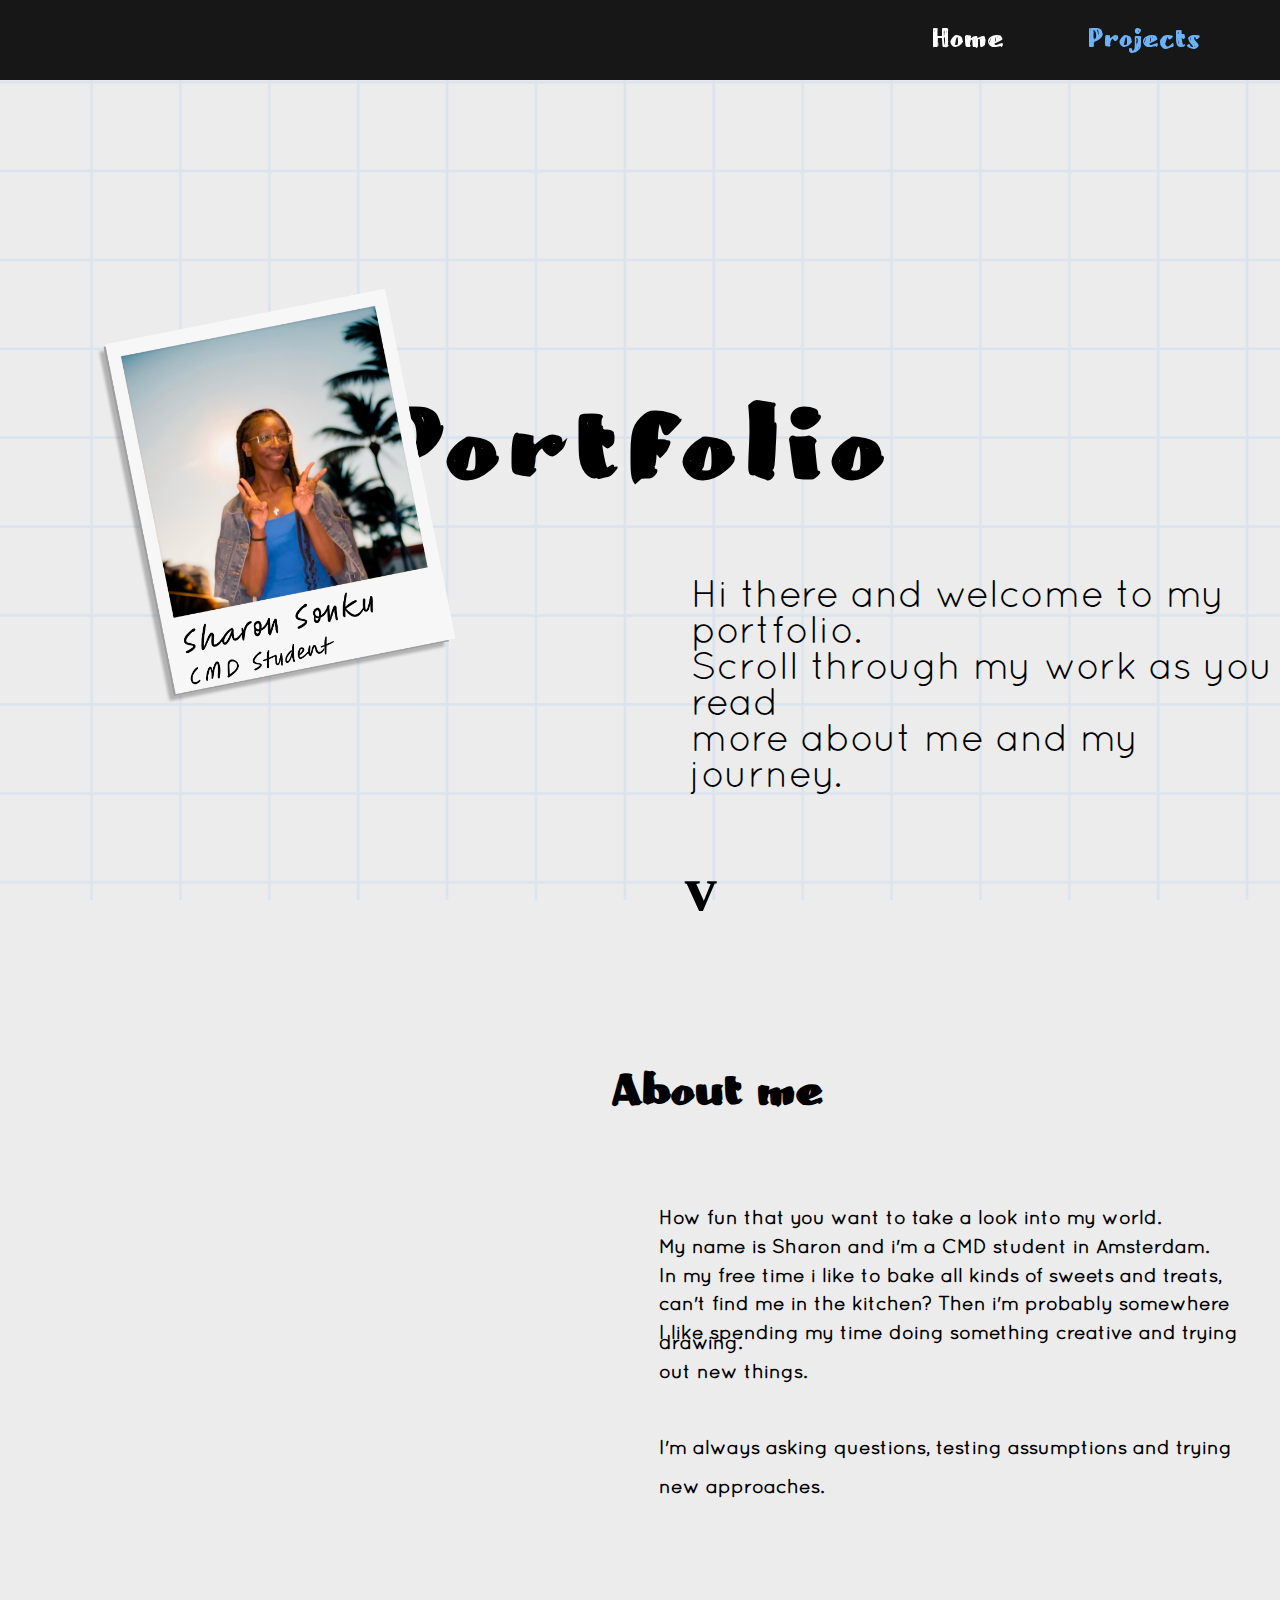
==== index.html @ 10f20e53 "Add files via upload" ====
<!DOCTYPE html>
<html lang="en">

<head>
    <meta charset="UTF-8">
    <meta name="viewport" content="width=device-width, initial-scale=1.0">
    <title>potrfolio-home</title>
    <link rel="stylesheet" href="style.css">
</head>

<body>
    <header>
        <nav>
            <ul>
                <li><a href="index.html" class="active">Home</a></li>
                <li><a href="myProjects.html">Projects</a></li>
            </ul>
        </nav>
    </header>

    <div class="intro">
        <h1>Portfolio</h1>
        <img src="illustrations/me.png" alt="">
        <div class="box">
            <p>Hi there and welcome to my portfolio.</p>
            <p>Scroll through my work as you read</p>
            <p>more about me and my journey.</p>
        </div>
    </div>


    <section class="aboutMe">
        <div class="left">
        <h2>About me</h2>      
        <img src="illustrations/taart.png" alt="">
        <img src="illustrations/tekeningen.png" alt="">
    </div>

    <div class="right">

<p> How fun that you want to take a look into my world. </p>
    <p>My name is Sharon and i'm a CMD student in Amsterdam.</p>
 <p>In my free time i like to bake all kinds of sweets and treats, </p>
<p>can't find me in the kitchen? Then i'm probably somewhere drawing.</p>
<p>I like spending my time doing something creative and trying out new things.</p>
<p> I'm always asking questions, testing assumptions and trying new approaches.</p>
</div>
    </section>


</section>


    <script src="javascript/main.js"></script>
</body>

</html>
---- style.css ----
@font-face {
    font-family: font1_0;
    src: url(fonts/font1_2/Quicksand_Bold.otf);
}

@font-face {
    font-family: font1_1;
    src: url(fonts/font1_2/Quicksand_Book.otf);
}


@font-face {
    font-family: font2;
    src: url(fonts/font2/cCaesarSalad.ttf);
}

* {
    margin: 0%;
    box-sizing: border-box;
}

header {
    left: 0em;
    width: 100vw;
    position: fixed;
    height: 5em;
    justify-content: right;
    align-items: center;
    display: flex;
    top: 0em;
    z-index: 999;
    background-color: rgba(0, 0, 0, 0.9)
}

nav ul li {
    list-style: none;
    display: inline-block;
    padding-right: 5em;
}

nav ul li a {
    font-family: font2;
    font-size: 1.6em;
    color: rgb(108, 179, 254);
    text-decoration: none;
}

nav ul li a.active {
    color: rgb(255, 255, 255);
}

a:hover {
    color: rgb(255, 255, 255);
    transition: 0.1s;
}

h1,
h2 {
    font-family: font2;
}

p {
    font-family: font1_1;
}

/*End of header and beginning intro*/
.intro {
    background-image: url(illustrations/bg.png);
    background-size: cover;
    background-repeat: no-repeat;
    width: 100vw;
    height: 100vh;
    align-content: center;
    justify-items: center;
    padding: 1em;
}

.intro img {
    width: 22.5em;
    height: 26em;
    position: absolute;
    top: 18em;
    left: 6em;
}

h1 {
    letter-spacing: .1em;
    font-size: 6em;
    text-align: center;
}

.box {
    font-size: 2.4em;
    transform: translateY(2em);

    width: fit-content;
    position: absolute;
    left: 18em;
}

.intro::before {
    animation: bounce 1.5s ease-out infinite;
    bottom: -.4em;
    font-family: fantasy;
    font-weight: bold;
    font-size: 4em;
    content: 'v';
    left: 10.7em;
    position: absolute;
    text-align: center;
}

@keyframes bounce {
    50% {
        transform: translateY(-.4em);
    }
}

/*End of intro and beginning about me*/

body {
    background-color: #edecec;
    height: 100vh;
}

.aboutMe {
    align-items: center;
    display: flex;
    width: 100vw;
    height: 100vh;
    display: grid;
    grid-template-columns: repeat(2, 1fr);
    display: flex;
}

.left {
    width: 50vw;
    padding: 1em;
}

.right {
    width: 50vw;
    height: 80vh;
    font-size: 1.2em;
    background-image: url(illustrations/bg.png);
    background-size: cover;
    justify-content: center;
    background-repeat: no-repeat;
    padding-right: 4em;
}

.right p {
    position: absolute;
    transform: translateY(10em);
    font-weight: bold;
    line-height: 2em;
    padding: 1em;
    text-align: left;
}

.right p:nth-child(2) {
    transform: translateY(11.5em);
}

.right p:nth-child(3) {
    transform: translateY(13em);
}

.right p:nth-child(4) {
    transform: translateY(14.5em);
}

.right p:nth-child(5) {
    transform: translateY(16em);
}

.right p:nth-child(6) {
    transform: translateY(22em);
}



.left h2 {
    position: absolute;
    transform: translateY(3em);
    left: 14.2em;
    font-size: 2.7em;
}

.aboutMe img:nth-child(2) {
    width: 14em;
    height: 14em;
    position: relative;
    top: 24em;
    left: 30em;
    z-index: 1;
    transform: rotate(3deg);
}

.aboutMe img:nth-child(3) {
    width: 33em;
    height: 37em;
    position: relative;
    top: -7em;
    left: 1.2em;
}

/* End of about me and beginning of skils

.skill {
    width: 100vw;
    height: 25em;
    padding: 1em 1em;
    background-color: rgba(0, 0, 0, 0.922);
    color: #ffffff;
    font-size: 1.2em;
    padding-left: 1em;
}

.headerSkill {
    width: 100vw;
    margin-bottom: 2.5em;
    display: grid;
    place-items: center;
    text-align: center;
}

.headerSkill h2 span {
    color: rgb(108, 179, 254);
    font-size: 1.2em;
}

.skillMain {
    width: 100vw;

}

.skillMain p {
    transform: translateY(1em);
}

.skillMain .skillBar .infoSkill {
    display: flex;
    justify-content: space-between;
    padding: .6em 1.5em;
    width: 50vw;
}

.skillBar .bar {
    width: 50vw;
    height: .6em;
    position: relative;
    border-radius: 1em;
    margin-top: .2em;
    background-color: rgb(255, 255, 255);
}

.skillBar .bar span {
    width: 50%;
    height: 100%;
    position: absolute;
    border-radius: 1em;

    background-color: rgb(108, 179, 254);
}

.skillBar .bar .html {
    width: 95%;
    animation: html 3s;
}

@keyframes html {
    0% {
        width: 0%;
    }

    100% {
        width: 95%;
    }
}

.skillBar .bar .css {
    width: 87%;
    animation: css 3s;
}

@keyframes css {
    0% {
        width: 0%;
    }

    100% {
        width: 87%;
    }
}

.skillBar .bar .js {
    width: 60%;
    animation: js 3s;
}

@keyframes js {
    0% {
        width: 0%;
    }

    100% {
        width: 60%;
    }
}

.skillBar .bar .ill {
    width: 80%;
    animation: ill 3s;
}

@keyframes ill {
    0% {
        width: 0%;
    }

    100% {
        width: 80%;
    }
} */
/* Stijlen voor de slider en navigatie */
html, body {
    margin: 0;
    padding: 0;
    width: 100%;
    height: 100%;
    overflow: hidden;
}

.container {
    padding: 0;
    width: 100%;
    height: 100%;
    display: flex;
    justify-content: center;
    align-items: center;
    overflow: hidden;
}

.slider-images {
    position: relative;
    width: 100%;
    height: 100%;
    overflow: hidden;
}

.slider {
    display: flex;
    width: 100%;
    height: 100%;
    transition: transform 1s ease-in-out; /* Overgang van 1 seconde tussen slides */
}

.slider a {
    flex: 0 0 100%;
    display: flex;
    justify-content: center;
    align-items: center;
    height: 100%;
}

.slider img {
    max-width: 90em;
    max-height: 85em;
    object-fit: contain; /* Zorgt ervoor dat de afbeelding binnen de container past zonder vervorming */
}

.slider-nav {
    position: absolute;
    bottom: 15em;
    left: 50%;
    transform: translateX(-50%);
    display: flex;
}

.slider-nav a {
    width: 2em;
    height: 2em;
    margin: 0 5px;
    background-color: white;
    border-radius: 50%;
    display: block;
}

.slider-nav a.active {
    background-color: gray;
}
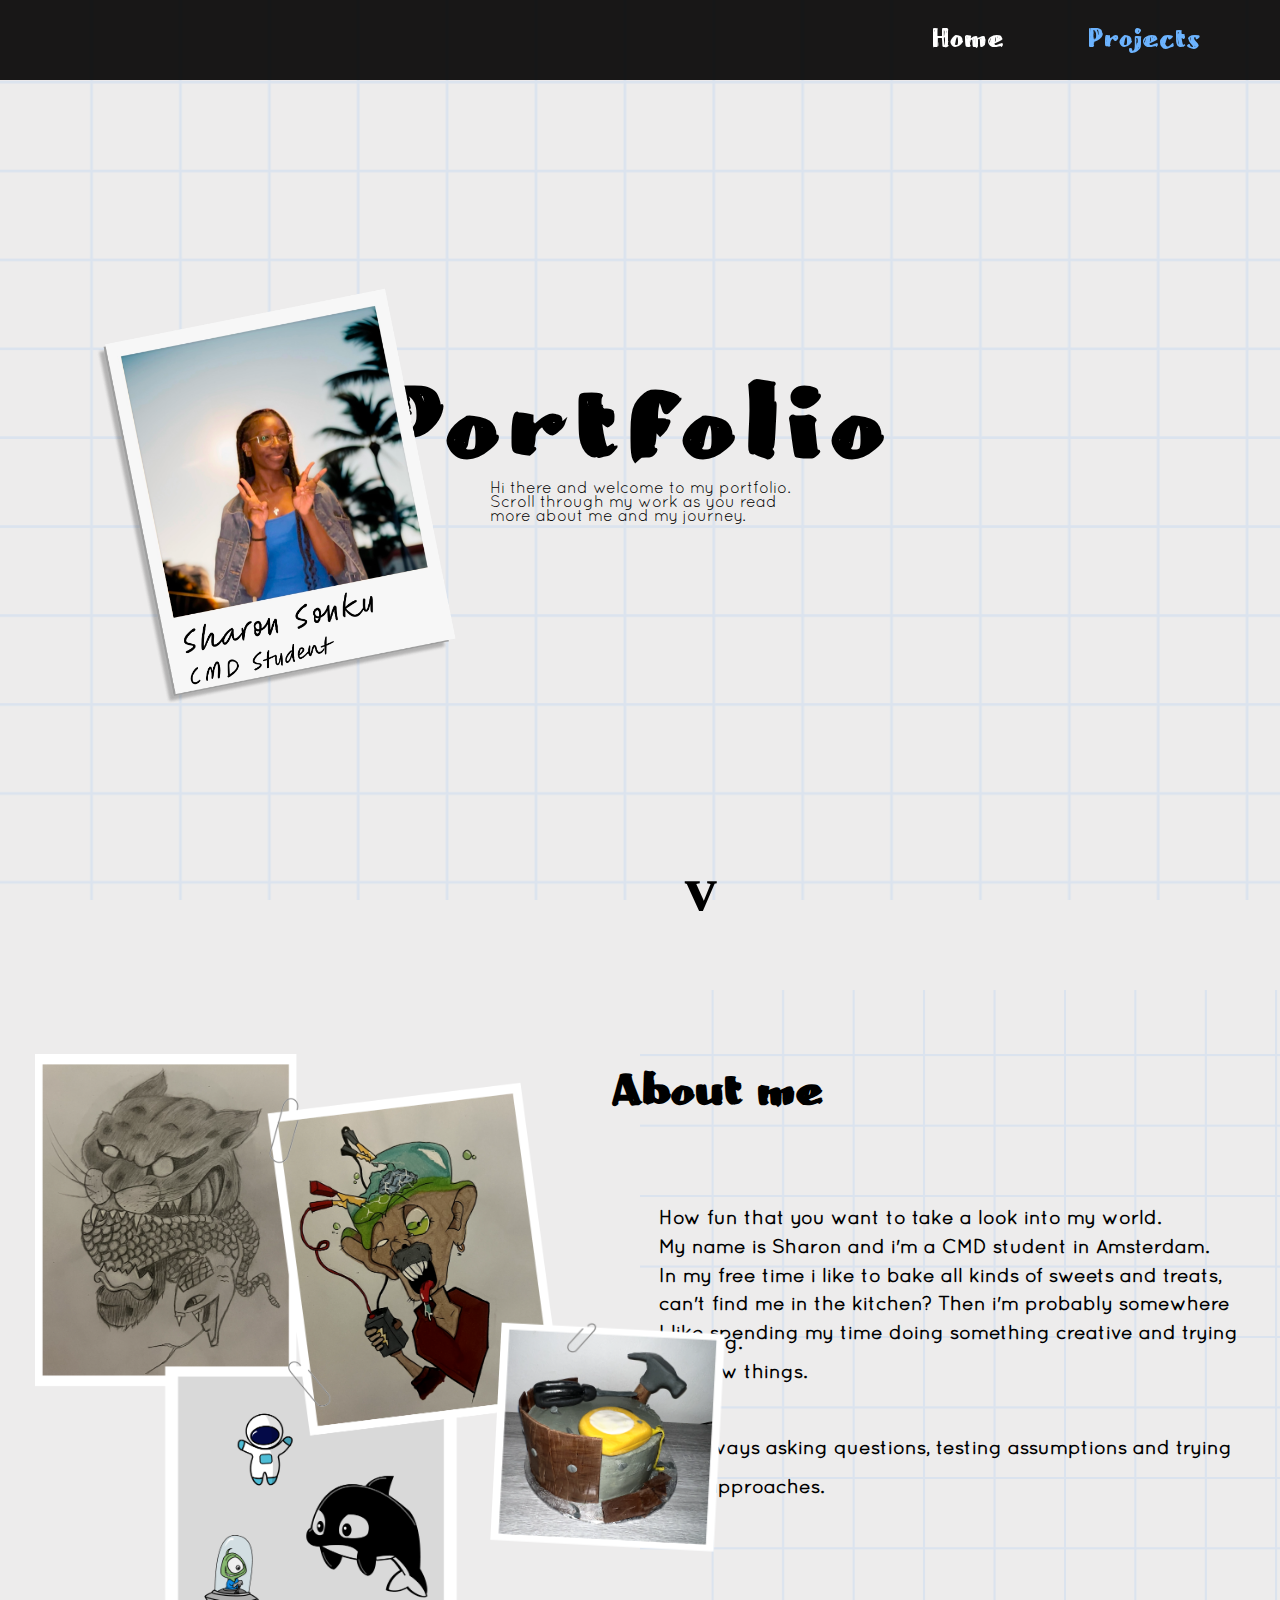
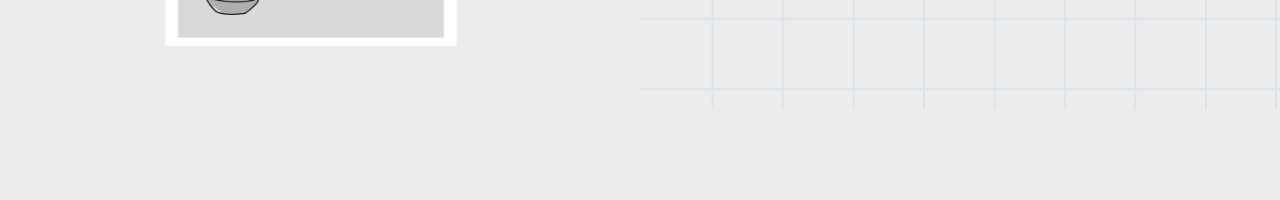
==== commit 6143dbd3: "Update index.html" ====
--- a/index.html
+++ b/index.html
@@ -54,4 +54,4 @@
     <script src="javascript/main.js"></script>
 </body>
 
-</html>+</html>
--- a/style.css
+++ b/style.css
@@ -89,14 +89,7 @@
     text-align: center;
 }
 
-.box {
-    font-size: 2.4em;
-    transform: translateY(2em);
-
-    width: fit-content;
-    position: absolute;
-    left: 18em;
-}
+
 
 .intro::before {
     animation: bounce 1.5s ease-out infinite;
@@ -205,131 +198,16 @@
     left: 1.2em;
 }
 
-/* End of about me and beginning of skils
-
-.skill {
-    width: 100vw;
-    height: 25em;
-    padding: 1em 1em;
-    background-color: rgba(0, 0, 0, 0.922);
-    color: #ffffff;
-    font-size: 1.2em;
-    padding-left: 1em;
-}
-
-.headerSkill {
-    width: 100vw;
-    margin-bottom: 2.5em;
-    display: grid;
-    place-items: center;
-    text-align: center;
-}
-
-.headerSkill h2 span {
-    color: rgb(108, 179, 254);
-    font-size: 1.2em;
-}
-
-.skillMain {
-    width: 100vw;
-
-}
-
-.skillMain p {
-    transform: translateY(1em);
-}
-
-.skillMain .skillBar .infoSkill {
-    display: flex;
-    justify-content: space-between;
-    padding: .6em 1.5em;
-    width: 50vw;
-}
-
-.skillBar .bar {
-    width: 50vw;
-    height: .6em;
-    position: relative;
-    border-radius: 1em;
-    margin-top: .2em;
-    background-color: rgb(255, 255, 255);
-}
-
-.skillBar .bar span {
-    width: 50%;
-    height: 100%;
-    position: absolute;
-    border-radius: 1em;
-
-    background-color: rgb(108, 179, 254);
-}
-
-.skillBar .bar .html {
-    width: 95%;
-    animation: html 3s;
-}
-
-@keyframes html {
-    0% {
-        width: 0%;
-    }
-
-    100% {
-        width: 95%;
-    }
-}
-
-.skillBar .bar .css {
-    width: 87%;
-    animation: css 3s;
-}
-
-@keyframes css {
-    0% {
-        width: 0%;
-    }
-
-    100% {
-        width: 87%;
-    }
-}
-
-.skillBar .bar .js {
-    width: 60%;
-    animation: js 3s;
-}
-
-@keyframes js {
-    0% {
-        width: 0%;
-    }
-
-    100% {
-        width: 60%;
-    }
-}
-
-.skillBar .bar .ill {
-    width: 80%;
-    animation: ill 3s;
-}
-
-@keyframes ill {
-    0% {
-        width: 0%;
-    }
-
-    100% {
-        width: 80%;
-    }
-} */
-/* Stijlen voor de slider en navigatie */
 html, body {
     margin: 0;
     padding: 0;
     width: 100%;
     height: 100%;
-    overflow: hidden;
+}
+.myProjects{
+        overflow: hidden;
+
+
 }
 
 .container {
@@ -367,7 +245,7 @@
 .slider img {
     max-width: 90em;
     max-height: 85em;
-    object-fit: contain; /* Zorgt ervoor dat de afbeelding binnen de container past zonder vervorming */
+    object-fit:contain; /* Zorgt ervoor dat de afbeelding binnen de container past zonder vervorming */
 }
 
 .slider-nav {
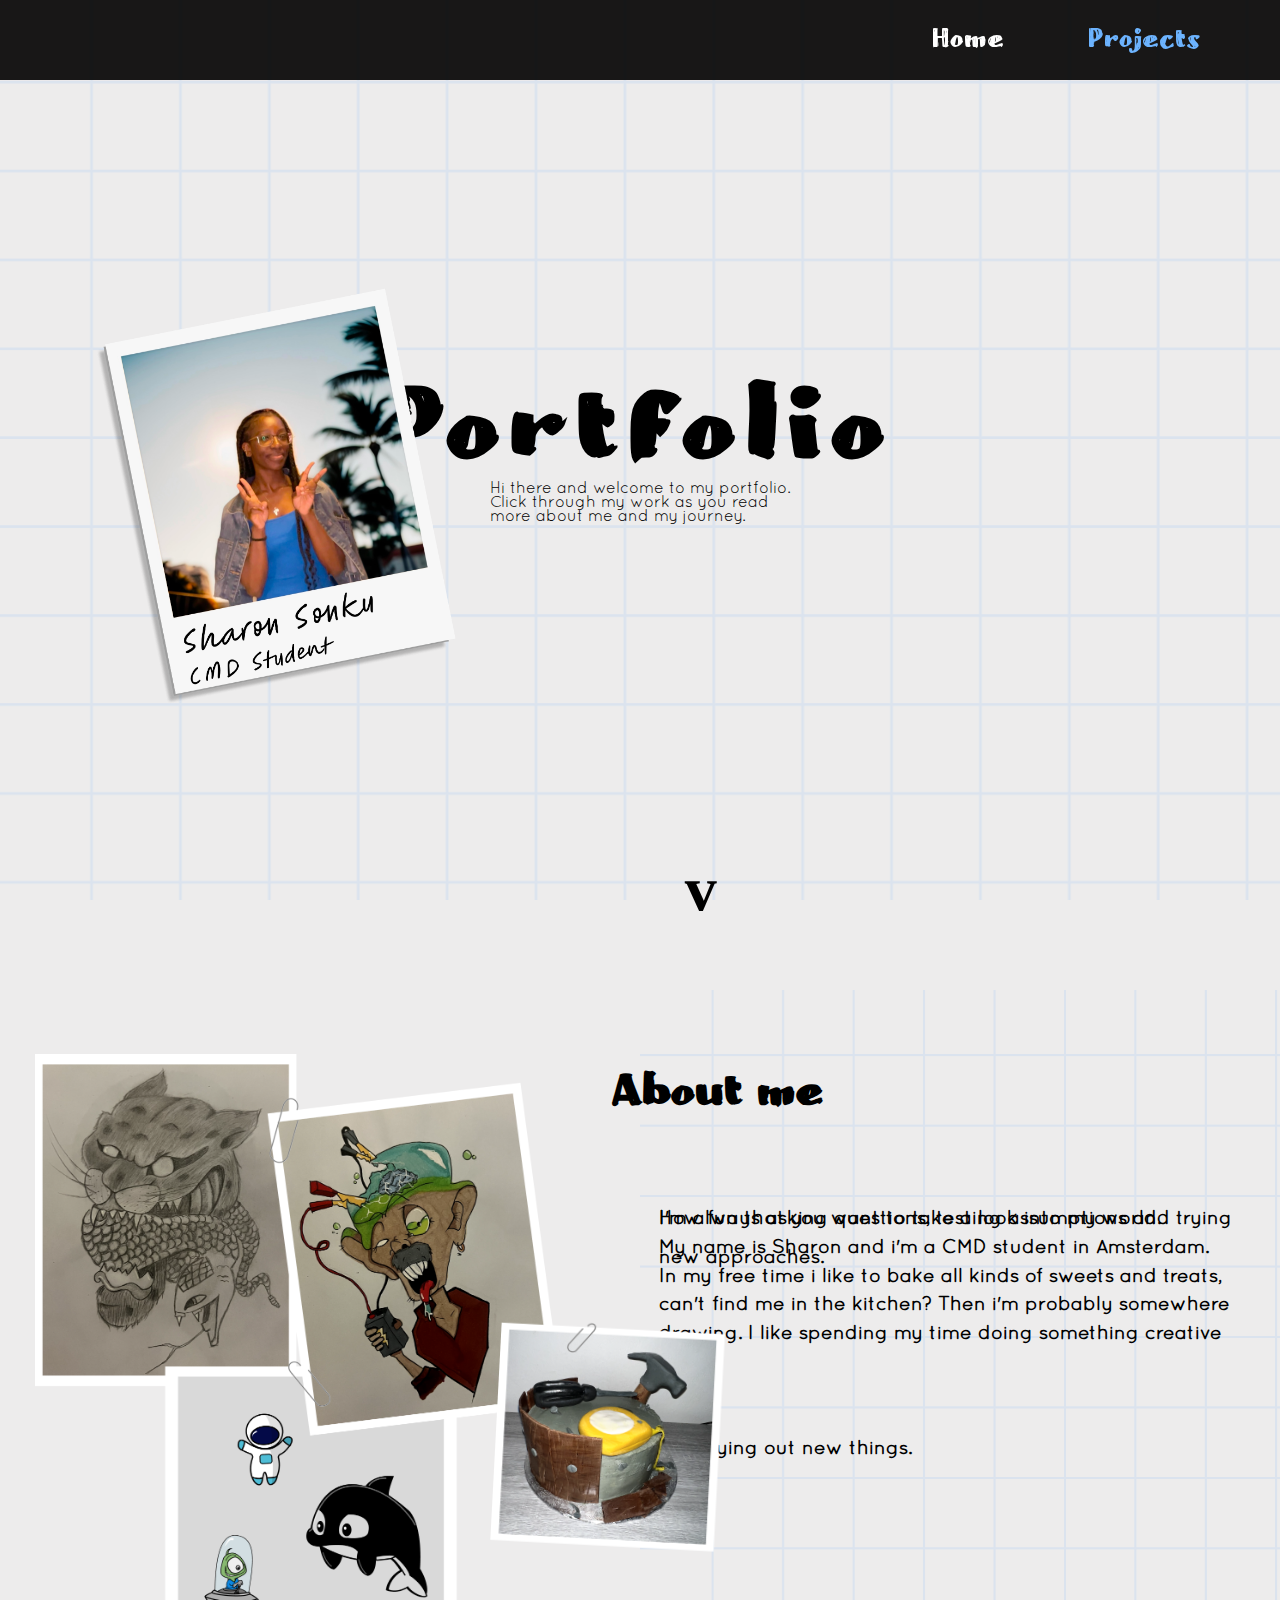
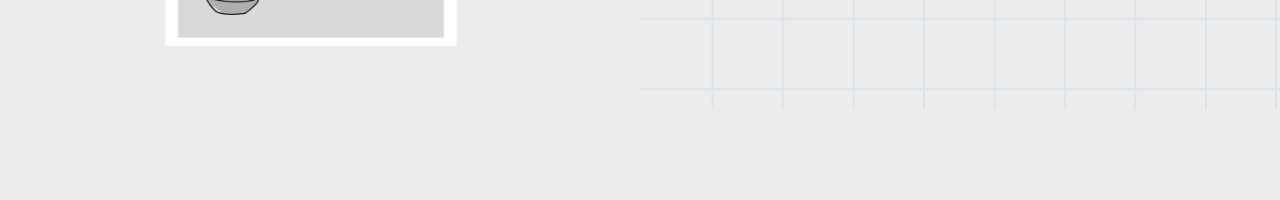
==== commit 690978c1: "Update index.html" ====
--- a/index.html
+++ b/index.html
@@ -23,7 +23,7 @@
         <img src="illustrations/me.png" alt="">
         <div class="box">
             <p>Hi there and welcome to my portfolio.</p>
-            <p>Scroll through my work as you read</p>
+            <p>Click through my work as you read</p>
             <p>more about me and my journey.</p>
         </div>
     </div>
@@ -41,11 +41,11 @@
 <p> How fun that you want to take a look into my world. </p>
     <p>My name is Sharon and i'm a CMD student in Amsterdam.</p>
  <p>In my free time i like to bake all kinds of sweets and treats, </p>
-<p>can't find me in the kitchen? Then i'm probably somewhere drawing.</p>
-<p>I like spending my time doing something creative and trying out new things.</p>
+<p>can't find me in the kitchen? Then i'm probably somewhere</p>
+<p>drawing. I like spending my time doing something creative</p>
+<P>and trying out new things.</P>
 <p> I'm always asking questions, testing assumptions and trying new approaches.</p>
 </div>
-    </section>
 
 
 </section>
--- a/style.css
+++ b/style.css
@@ -268,3 +268,4 @@
 .slider-nav a.active {
     background-color: gray;
 }
+
